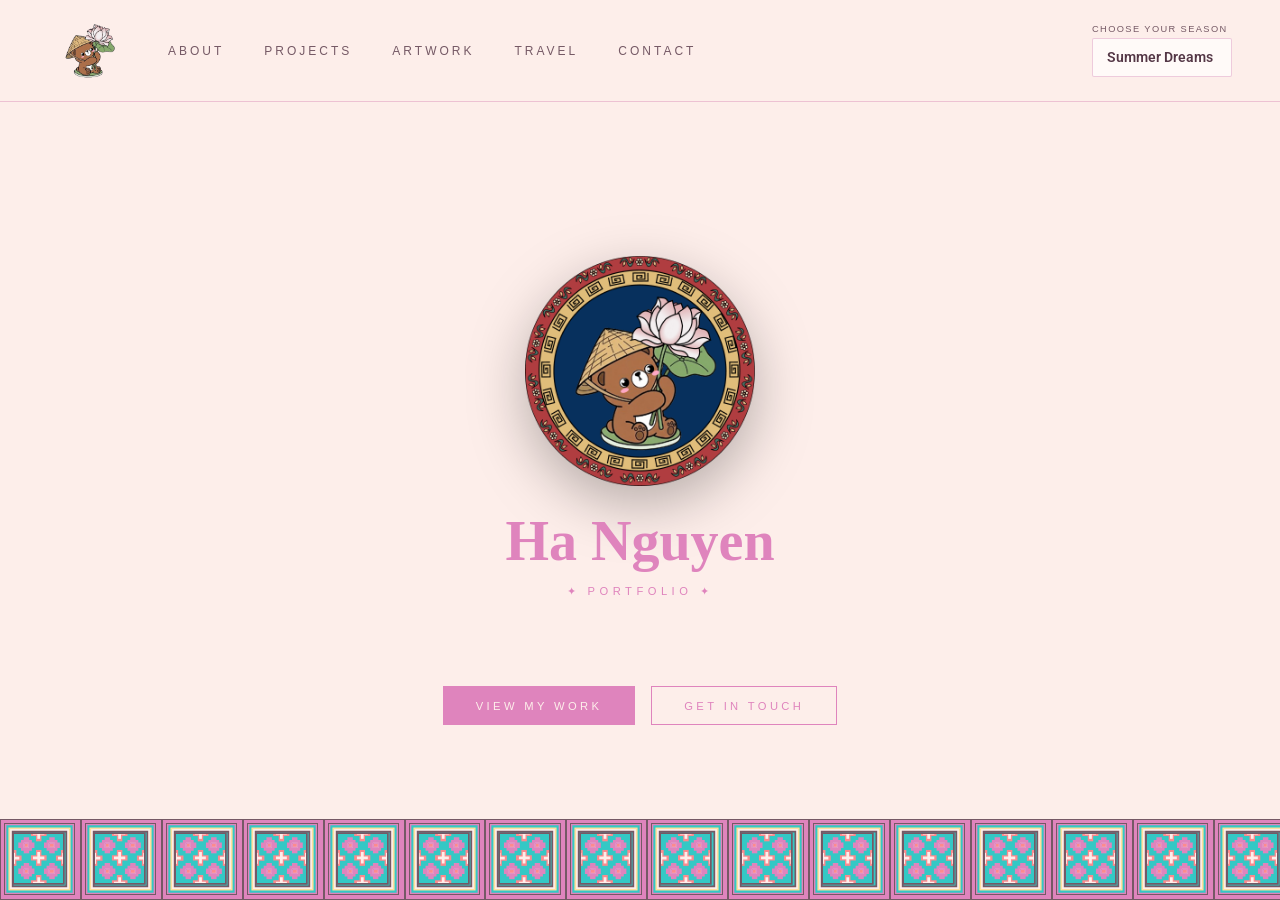
==== index.html @ 34b194aa "move files" ====
<!DOCTYPE html>
<html lang="en" data-season="summer">
<head>
<meta charset="UTF-8">
<meta name="viewport" content="width=device-width, initial-scale=1.0">
<title>Home — Ha Nguyen Portfolio</title>
<link rel="icon" type="image/png" href="honeybear.png">
<link href="https://fonts.googleapis.com/css2?family=Roboto:wght@300;400;500;700&display=swap" rel="stylesheet">
<link rel="stylesheet" href="style.css">
</head>
<body data-page="home">
<nav>
  <div class="nav-left">
    <a class="nav-logo" href="index.html" aria-label="Go to home">
      <img src="honeybear-logo.png" alt="logo">
    </a>
    <ul class="nav-links">
      <li><a href="about.html" id="nav-about">About</a></li>
      <li><a href="projects.html" id="nav-projects">Projects</a></li>
      <li><a href="artwork.html" id="nav-artwork">Artwork</a></li>
      <li><a href="travel.html" id="nav-travel">Travel</a></li>
      <li><a href="contact.html" id="nav-contact">Contact</a></li>
    </ul>
  </div>
  <div class="season-picker">
    <span>choose your season</span>
    <button id="season-cycle" type="button" aria-label="Choose your season. Current season: Summer Dreams. Click to change season.">
      <span id="season-name">Summer Dreams</span>
    </button>
  </div>
</nav>
<section id="home" class="page active">
  <img class="home-logo fade-in" src="honeybear.png" alt="Honeybear logo">
  <h1 class="home-name fade-in fade-in-d2"> <span>Ha Nguyen</span></h1>
  <p class="home-eyebrow fade-in fade-in-d1">✦ Portfolio ✦</p>
  <div class="home-ornament fade-in fade-in-d3">
  </div>
  <div class="nav-btn-group fade-in fade-in-d4">
    <button class="nav-btn nav-btn-primary" onclick="showPage('projects')">View My Work</button>
    <button class="nav-btn nav-btn-secondary" onclick="showPage('contact')">Get in Touch</button>
  </div>
  <div class="viet-strip home-viet-strip"aria-hidden="false"></div>
</section>
<script src="site.js" defer></script>
</body>
</html>
---- style.css ----
[data-season="summer"] {
    --bg: #FDEEEA; --bg-mid: #fff8f4; --bg-card: #fffaf8;
    --text: #543746; --text-muted: #755965; --accent: #DF84BD;
    --accent-lt: #FC8A8E; --accent-dim: #C75E9C;
    --teal: #34C8C5; --teal-light: #198C8C; --teal2: #FC8A8E; --teal2-lt: #C64E5D;
    --terracotta: #FC8A8E; --terra-lt: #C64E5D; --red-acc: #FC8A8E;
    --lapis: #34C8C5; --lapis-lt: #198C8C; --pink: #DF84BD; --pink-light: #C75E9C;
    --nav-bg: rgba(253,238,234,.96); --border-a: rgba(199,94,156,.3); --border-a-s: #DF84BD;
    --strip-bg: rgba(52,200,197,.12); --portrait-overlay: rgba(253,238,234,.94); --shadow: rgba(110,60,85,.14);
    --pattern-red: #DF84BD; --pattern-deep-red: #C75E9C; --pattern-dark: #34C8C5;
    --pattern-pink: #FC8A8E; --pattern-gold: #FEE09D; --pattern-beige: #FDEEEA; --pattern-ink: #755965;
  }
  [data-season="fall"] {
    --bg: #F6EBD2; --bg-mid: #F1DFC0; --bg-card: #FAF2E4;
    --text: #392E19; --text-muted: #55452B; --accent: #A43108;
    --accent-lt: #CF6811; --accent-dim: #8A7424; --teal: #8A7424; --teal-light: #5C5011;
    --teal2: #CF6811; --teal2-lt: #8A3D12; --terracotta: #A43108; --terra-lt: #8A3D12;
    --red-acc: #A43108; --lapis: #5C5011; --lapis-lt: #5C5011; --pink: #CF6811; --pink-light: #8A3D12;
    --nav-bg: rgba(246,235,210,.97); --border-a: rgba(92,80,17,.28); --border-a-s: #8A7424;
    --strip-bg: rgba(138,116,36,.12); --portrait-overlay: rgba(246,235,210,.94); --shadow: rgba(70,45,12,.16);
    --pattern-red: #A43108; --pattern-deep-red: #5C5011; --pattern-dark: #8A7424;
    --pattern-pink: #CF6811; --pattern-gold: #EBD48F; --pattern-beige: #F6EBD2; --pattern-ink: #392E19;
  }
  [data-season="winter"] {
    --bg: #202B32; --bg-mid: #27363F; --bg-card: #2D3D46;
    --text: #F2EEF0; --text-muted: #DCE0E8; --accent: #DCE0E8;
    --accent-lt: #BEB3AC; --accent-dim: #8EA1AE; --teal: #8EA1AE; --teal-light: #DCE0E8;
    --teal2: #6B212C; --teal2-lt: #E6AAB0; --terracotta: #6B212C; --terra-lt: #E6AAB0;
    --red-acc: #6B212C; --lapis: #27363F; --lapis-lt: #8EA1AE; --pink: #6B212C; --pink-light: #E6AAB0;
    --nav-bg: rgba(32,43,50,.97); --border-a: rgba(190,179,172,.3); --border-a-s: #BEB3AC;
    --strip-bg: rgba(142,161,174,.15); --portrait-overlay: rgba(39,54,63,.94); --shadow: rgba(0,0,0,.35);
    --pattern-red: #6B212C; --pattern-deep-red: #27363F; --pattern-dark: #27363F;
    --pattern-pink: #8EA1AE; --pattern-gold: #DCE0E8; --pattern-beige: #BEB3AC; --pattern-ink: #202B32;
  }
  [data-season="spring"] {
    --bg: #252A1B; --bg-mid: #343B25; --bg-card: #3E472B;
    --text: #FFF9E8; --text-muted: #F0E8CF; --accent: #F6B7A9;
    --accent-lt: #FEEC8E; --accent-dim: #C6C954; --teal: #C6C954; --teal-light: #FEEC8E;
    --teal2: #D9828D; --teal2-lt: #F6B7A9; --terracotta: #D9828D; --terra-lt: #F6B7A9;
    --red-acc: #D9828D; --lapis: #667436; --lapis-lt: #C6C954; --pink: #D9828D; --pink-light: #F6B7A9;
    --nav-bg: rgba(37,42,27,.97); --border-a: rgba(198,201,84,.32); --border-a-s: #C6C954;
    --strip-bg: rgba(198,201,84,.14); --portrait-overlay: rgba(37,42,27,.94); --shadow: rgba(0,0,0,.35);
    --pattern-red: #D9828D; --pattern-deep-red: #621E3E; --pattern-dark: #667436;
    --pattern-pink: #C6C954; --pattern-gold: #FEEC8E; --pattern-beige: #F6B7A9; --pattern-ink: #252A1B;
  }

  :root {
    --font-name: "Magic Story", "Magic Story";
    --font-display: "Espiritu", "Espiritu Regular", "Trebuchet MS", sans-serif;
    --font-body: "Roboto", Arial, sans-serif;
  }

  @font-face {
    font-family: "Magic Story";
    src: local("Magic Story"), local("Magic Story");
  }

  @font-face {
    font-family: "Espiritu";
    src: local("Espiritu"), local("Espiritu Regular");
  }

  * { margin: 0; padding: 0; box-sizing: border-box; }

  body {
    background-color: var(--bg);
    color: var(--text);
    font-family: var(--font-display);
    min-height: 100vh;
    overflow-x: hidden;
    transition: background-color 0.4s, color 0.4s;
  }

  h1, h2, h3, h4, h5, h6 {
    font-family: var(--font-display);
  }

  p {
    font-family: var(--font-body);
  }

  /* NAV */
  nav {
    position: fixed; top: 0; left: 0; right: 0; z-index: 100;
    display: flex; justify-content: space-between; align-items: center;
    padding: 0.65rem 3rem;
    background: var(--nav-bg);
    border-bottom: 1px solid var(--border-a);
    backdrop-filter: blur(8px);
    transition: background 0.4s, border-color 0.4s;
  }

  .nav-left { display: flex; align-items: center; gap: 2.5rem; }

  .nav-logo {
    display: inline-flex;
    align-items: center;
    justify-content: center;
    width: 80px;
    height: 80px;
    text-decoration: none;
    cursor: pointer;
  }

  .nav-logo img {
    display: block;
    width: 100%;
    height: 100%;
    object-fit: contain;
  }

  .nav-links { display: flex; gap: 2.5rem; list-style: none; }

  .nav-links a {
    font-family: var(--font-display);
    font-size: 0.75rem; letter-spacing: 0.25em; text-transform: uppercase;
    color: var(--text-muted); text-decoration: none;
    transition: color 0.3s; cursor: pointer; border: none; background: none; padding: 0;
  }

  .nav-links a:hover, .nav-links a.active { color: var(--accent); }

  .season-picker {
    display: flex; flex-direction: column; gap: 0.3rem;
    color: var(--text-muted); font-family: var(--font-display);
    font-size: 0.58rem; letter-spacing: 0.15em; text-transform: uppercase;
    white-space: nowrap;
  }

  .season-picker button {
    display: flex; align-items: center; justify-content: space-between; gap: 1rem;
    width: 140px; max-width: 100%; padding: 0.62rem 0.85rem;
    border: 1px solid var(--border-a); border-radius: 2px;
    background: var(--bg-card); color: var(--text);
    font: 600 0.9rem var(--font-body); text-align: center; cursor: pointer;
    transition: background 0.3s, color 0.3s, border-color 0.3s;
  }

  .season-picker button:hover { border-color: var(--accent); }
  .season-picker button:focus-visible { outline: 2px solid var(--accent); outline-offset: 2px; }
  .season-picker button:hover .season-cycle-arrow { transform: translateX(3px); }

  /* PAGE SYSTEM */
  .page { display: none; min-height: 100vh; }
  .page.active { display: block; }

  /* SHARED */
  .section-divider {
    width: 100%; height: 3px;
    background: var(--accent);
    margin: 3rem 0; transition: background 0.4s;
  }

  .section-divider-spaced { margin-top: 4rem; }

  /* Vietnamese border strip, adapted from index.html pixel tile */
  .viet-strip {
    --pattern-scale: 0.34;
    --pattern-cell: calc(16px * var(--pattern-scale));
    width: 100%;
    min-height: 10px;
    overflow: hidden;
    transition: background 0.4s, border-color 0.4s;
    line-height: 0;
  }

  .page-wrapper > .viet-strip {
    width: 100vw;
    margin-left: calc(50% - 50vw);
    margin-bottom: -5rem;
  }

  .home-viet-strip {
    position: absolute;
    right: 0;
    bottom: 0px;
    left: 0;
  }

  .viet-strip-track {
    display: flex;
    min-width: 100%;
    width: max-content;
    justify-content: center;
    padding: 0px 0 0;
  }

  .viet-tile {
    flex: 0 0 auto;
    width: calc(238px * var(--pattern-scale));
    height: calc(238px * var(--pattern-scale));
    padding: calc(9px * var(--pattern-scale));
    background: var(--pattern-red);
    border: calc(5px * var(--pattern-scale)) solid var(--pattern-ink);
  }

  .viet-panel {
    position: relative;
    width: calc(210px * var(--pattern-scale));
    height: calc(210px * var(--pattern-scale));
    padding: calc(28px * var(--pattern-scale)) calc(27px * var(--pattern-scale));
    background: var(--pattern-dark);
    border: calc(5px * var(--pattern-scale)) solid var(--pattern-ink);
    box-shadow:
      inset 0 0 0 calc(4px * var(--pattern-scale)) var(--pattern-red),
      inset 0 0 0 calc(10px * var(--pattern-scale)) var(--pattern-dark),
      inset 0 0 0 calc(15px * var(--pattern-scale)) var(--pattern-gold),
      inset 0 0 0 calc(20px * var(--pattern-scale)) var(--pattern-beige),
      inset 0 0 0 calc(25px * var(--pattern-scale)) var(--pattern-ink);
  }

  .viet-field {
    position: relative;
    width: calc(var(--pattern-cell) * 9);
    height: calc(var(--pattern-cell) * 9);
    overflow: hidden;
    background: var(--pattern-dark);
    box-shadow: 0 0 0 calc(5px * var(--pattern-scale)) var(--pattern-ink);
  }

  .viet-star,
  .viet-flower,
  .viet-half-flower {
    position: absolute;
    width: calc(var(--pattern-cell) * 3);
    height: calc(var(--pattern-cell) * 3);
    transform: translate(-50%, -50%);
  }

  .viet-star::before,
  .viet-star::after,
  .viet-flower::before,
  .viet-flower::after,
  .viet-half-flower::before,
  .viet-half-flower::after {
    content: "";
    position: absolute;
    inset: 0;
  }

  .viet-star::before {
    background: var(--pattern-red);
    clip-path: polygon(
      33.333% 0, 66.667% 0,
      66.667% 16.667%, 83.333% 16.667%,
      83.333% 33.333%, 100% 33.333%,
      100% 66.667%, 83.333% 66.667%,
      83.333% 83.333%, 66.667% 83.333%,
      66.667% 100%, 33.333% 100%,
      33.333% 83.333%, 16.667% 83.333%,
      16.667% 66.667%, 0 66.667%,
      0 33.333%, 16.667% 33.333%,
      16.667% 16.667%, 33.333% 16.667%
    );
  }

  .viet-star::after {
    inset: var(--pattern-cell);
    background: var(--pattern-beige);
    border: calc(5px * var(--pattern-scale)) solid var(--pattern-red);
    box-shadow: inset 0 0 0 calc(5px * var(--pattern-scale)) var(--pattern-pink);
  }

  .viet-flower::before,
  .viet-half-flower::before {
    background: var(--pattern-pink);
    clip-path: polygon(
      33.333% 0, 66.667% 0,
      66.667% 33.333%, 100% 33.333%,
      100% 66.667%, 66.667% 66.667%,
      66.667% 100%, 33.333% 100%,
      33.333% 66.667%, 0 66.667%,
      0 33.333%, 33.333% 33.333%
    );
  }

  .viet-flower::after,
  .viet-half-flower::after {
    inset: calc(7px * var(--pattern-scale));
    background: var(--pattern-beige);
    clip-path: polygon(
      38% 0, 62% 0,
      62% 38%, 100% 38%,
      100% 62%, 62% 62%,
      62% 100%, 38% 100%,
      38% 62%, 0 62%,
      0 38%, 38% 38%
    );
  }

  .viet-s1 { left: calc(var(--pattern-cell) * 2.25); top: calc(var(--pattern-cell) * 2.15); }
  .viet-s2 { left: calc(var(--pattern-cell) * 6.95); top: calc(var(--pattern-cell) * 2.15); }
  .viet-s3 { left: calc(var(--pattern-cell) * 2.25); top: calc(var(--pattern-cell) * 6.9); }
  .viet-s4 { left: calc(var(--pattern-cell) * 6.95); top: calc(var(--pattern-cell) * 6.9); }

  .viet-c1 { left: 50%; top: calc(var(--pattern-cell) * 4.45); }
  .viet-c2 { left: 50%; top: calc(var(--pattern-cell) * -0.08); }
  .viet-c3 { left: 50%; top: calc(100% + var(--pattern-cell) * 0.08); }
  .viet-c4 { left: calc(var(--pattern-cell) * -0.1); top: 50%; }
  .viet-c5 { left: calc(100% + var(--pattern-cell) * 0.1); top: 50%; }

  /* HOME */
  #home {
    flex-direction: column; align-items: center;
    justify-content: center; min-height: 100vh;
    position: relative; overflow: hidden; padding-top: 80px;
  }

  #home.active { display: flex; }

  #home::before {
    content: '';
    position: absolute; inset: 0;
    background: transparent;
    pointer-events: none;
  }

  .egy-frame {
    position: absolute; inset: 80px 40px 20px; pointer-events: none;
    border: 1px solid var(--border-a); opacity: 0.25;
    transition: border-color 0.4s;
  }

  .home-logo {
    width: clamp(140px, 20vw, 230px);
    height: auto;
    display: block;
    margin: 0 auto 1.4rem;
    filter: drop-shadow(0 18px 28px rgba(0,0,0,0.28));
  }

  .home-eyebrow {
    font-family: var(--font-display); font-size: 0.7rem;
    letter-spacing: 0.4em; text-transform: uppercase;
    color: var(--accent); margin-bottom: 2.5rem;
  }

  .home-name {
    font-family: var(--font-name);
    font-size: clamp(2rem, 5vw, 3.5rem); color: var(--text);
    text-align: center; line-height: 1.2; margin-bottom: 0.6rem;
    transition: color 0.4s;
  }

  .home-name span { color: var(--accent); }

  .home-tagline {
    font-family: var(--font-body); font-style: italic;
    font-size: 1.2rem; color: var(--text-muted);
    text-align: center; margin-bottom: 2.5rem; letter-spacing: 0.05em;
    transition: color 0.4s;
  }

  .home-ornament { display: flex; align-items: center; gap: 1rem; margin-bottom: 3rem; }

  .home-ornament .line {
    width: 80px; height: 1px;
    background: var(--accent);
  }

  .home-ornament .line.rev { background: var(--accent); }
  .home-ornament .orn-mark { font-family: var(--font-display); color: var(--accent); font-size: 0.9rem; }

  .nav-btn-group { display: flex; gap: 1rem; flex-wrap: wrap; justify-content: center; }

  .nav-btn {
    font-family: var(--font-display); font-size: 0.7rem;
    letter-spacing: 0.3em; text-transform: uppercase;
    padding: 0.8rem 2rem; border: 1px solid; cursor: pointer;
    transition: all 0.3s; display: inline-block;
  }

  .nav-btn-primary {
    border-color: var(--accent); color: var(--bg); background: var(--accent);
  }

  .nav-btn-primary:hover {
    background: var(--accent-lt); border-color: var(--accent-lt);
    transform: translateY(-2px); box-shadow: 0 8px 20px var(--shadow);
  }

  .nav-btn-secondary {
    border-color: var(--border-a-s); color: var(--accent); background: transparent;
  }

  .nav-btn-secondary:hover {
    background: var(--strip-bg); border-color: var(--accent); transform: translateY(-2px);
  }

  /* INNER PAGES */
  .page-wrapper { max-width: 1100px; margin: 0 auto; padding: 150px 3rem 5rem; }

  .page-header { text-align: center; margin-bottom: 4rem; }

  .page-header-label {
    font-family: var(--font-display); font-size: 0.65rem;
    letter-spacing: 0.5em; text-transform: uppercase;
    color: var(--accent); display: block; margin-bottom: 0.8rem;
  }

  .page-title {
    font-family: var(--font-display);
    font-size: clamp(1.8rem, 4vw, 3rem); color: var(--text);
    line-height: 1.2; margin-bottom: 1rem; transition: color 0.4s;
  }

  .page-title span { color: var(--accent); }

  .title-underline { display: flex; align-items: center; justify-content: center; gap: 0.8rem; margin-top: 1rem; }
  .title-underline .bar { height: 1px; width: 60px; background: var(--accent-dim); }
  .title-underline .diamond { width: 8px; height: 8px; background: var(--accent); transform: rotate(45deg); }

  /* ABOUT */
  .about-grid { display: grid; grid-template-columns: 1fr 1.6fr; gap: 4rem; align-items: start; margin-bottom: 4rem; }

  .about-portrait-wrap { position: relative; }

  .about-portrait-inner {
    background: var(--bg-mid);
    border: 2px solid var(--accent-dim);
    aspect-ratio: 3/4;
    display: flex; align-items: center; justify-content: center;
    position: relative; overflow: hidden;
    transition: background 0.4s, border-color 0.4s;
  }

  [data-season="winter"] .about-portrait-inner {
    border-color: white;
  }

  .profile-photo {
    width: 100%;
    height: 100%;
    display: block;
    object-fit: cover;
    position: relative;
    z-index: 1;
  }

  .about-portrait-inner::before {
    content: ''; position: absolute; inset: 8px;
    border: 1px solid var(--border-a); pointer-events: none;
  }

  [data-season="winter"] .about-portrait-inner::before {
    border-color: white;
  }

  .portrait-geo {
    position: absolute; inset: 0; opacity: 0.06;
    background: var(--accent);
  }

  .portrait-initials {
    font-family: var(--font-name); font-size: 3.5rem;
    color: var(--accent); opacity: 0.4; letter-spacing: 0.1em; z-index: 1;
  }

  .portrait-label {
    position: absolute; bottom: 0; left: 0; right: 0; padding: 1rem;
    background: var(--portrait-overlay);
    font-family: var(--font-display); font-size: 0.8rem;
    color: white; text-align: center; letter-spacing: 0.1em;
    transition: background 0.4s;
  }

  .portrait-side-deco {
    position: absolute; right: -20px; top: 0; bottom: 0; width: 18px;
    display: flex; flex-direction: column; align-items: center; justify-content: space-around;
    color: var(--accent-dim); font-size: 0.9rem; opacity: 0.6;
  }

  .about-text h3 {
    font-family: var(--font-display); font-size: 1rem;
    color: var(--accent); margin-bottom: 1rem; letter-spacing: 0.08em;
  }

  .section-subheading { margin-top: 1.5rem; }

  .about-text p {
    font-family: var(--font-body);
    font-size: 1.05rem; line-height: 1.9; color: var(--text-muted);
    margin-bottom: 1.5rem; transition: color 0.4s;
  }

  .about-text p em { color: var(--teal2-lt); font-style: italic; }

  .about-text .project-link { margin: 1rem 0 0; font-style: normal; }
  .about-text .project-link a {
    display: inline-flex; align-items: center; gap: 0.5rem;
    color: var(--accent); font: 600 0.72rem var(--font-display);
    letter-spacing: 0.14em; text-transform: uppercase; text-decoration: none;
    border-bottom: 1px solid color-mix(in srgb, var(--accent) 55%, transparent);
    padding: 0 0 0.4rem; transition: color 0.25s, border-color 0.25s, gap 0.25s;
  }
  .about-text .project-link a:hover { color: var(--accent-lt); border-color: var(--accent-lt); gap: 0.8rem; }
  .about-text .project-link a:focus-visible { outline: 2px solid var(--accent); outline-offset: 4px; }

  .about-skills-section { margin: 0 auto 3.5rem; }
  .skills-section-heading { text-align: center; margin: 0 auto 1.8rem; }
  .skills-section-heading .page-header-label { margin-bottom: 0.5rem; }
  .skills-section-heading .page-title { margin-bottom: 0.55rem; }
  .skills-section-heading > p {
    max-width: 620px; margin: 0.6rem auto 0; color: var(--text-muted);
    font: 0.9rem/1.7 var(--font-body);
  }
  .skills-card-grid { display: grid; grid-template-columns: repeat(5, minmax(0, 1fr)); gap: 0.85rem; }
  .skill-flip-card {
    --skill-pop: var(--accent);
    width: 100%; min-width: 0; min-height: 350px; padding: 0; border: 0;
    background: transparent; color: var(--text); text-align: left; cursor: pointer;
    perspective: 1100px; container-type: inline-size; -webkit-tap-highlight-color: transparent;
    transition: transform 0.25s ease, filter 0.25s ease;
  }
  .skill-card-programming { --skill-pop: var(--teal); }
  .skill-card-analytics { --skill-pop: var(--accent-lt); }
  .skill-card-enterprise { --skill-pop: var(--teal2); }
  .skill-card-microsoft { --skill-pop: var(--accent-dim); }
  .skill-flip-card:hover { transform: translateY(-5px) rotate(-0.5deg); filter: drop-shadow(0 12px 18px var(--shadow)); }
  .skill-flip-card:focus-visible { outline: 3px solid var(--skill-pop); outline-offset: 5px; border-radius: 20px; }
  .skill-flip-inner {
    position: relative; display: block; width: 100%; min-height: 350px;
    transform-style: preserve-3d; transition: transform 0.7s cubic-bezier(.2,.75,.2,1);
  }
  .skill-flip-card.is-flipped .skill-flip-inner { transform: rotateY(180deg); }
  .skill-card-face {
    position: absolute; inset: 0; display: flex; flex-direction: column;
    align-items: flex-start; overflow: hidden; padding: 1.15rem 1rem;
    border: 1px solid var(--border-a); border-radius: 20px;
    background: var(--bg-card); box-shadow: inset 0 0 0 5px var(--strip-bg);
    backface-visibility: hidden; -webkit-backface-visibility: hidden;
  }
  .skill-card-face::before, .skill-card-face::after {
    content: ""; position: absolute; z-index: 0; pointer-events: none;
    border-radius: 50%; background: var(--strip-bg);
  }
  .skill-card-face::before { width: 92px; height: 92px; right: -34px; top: 24px; }
  .skill-card-face::after { width: 54px; height: 54px; right: 16px; top: 88px; opacity: 0.7; }
  .skill-card-front { justify-content: flex-end; }
  .skill-card-number, .skill-card-doodle, .skill-card-front strong,
  .skill-card-subtitle, .skill-card-back strong, .skill-card-items, .skill-flip-hint { position: relative; z-index: 1; }
  .skill-card-number {
    position: absolute; top: 1rem; left: 1rem; color: var(--skill-pop);
    font: 600 0.62rem var(--font-display); letter-spacing: 0.18em;
  }
  .skill-card-doodle {
    position: absolute; top: 2.8rem; right: 1.05rem; width: 58px; height: 58px;
    display: grid; place-items: center; border: 1px solid var(--border-a); border-radius: 50%;
    color: var(--skill-pop); background: var(--bg); font-size: 1.65rem;
  }
  .skill-card-front strong, .skill-card-back strong {
    color: var(--text); font: 600 1rem/1.35 var(--font-display);
  }
  .skill-card-front strong { max-width: 11rem; margin: 0.5rem 0; }
  .skill-card-subtitle { color: var(--text-muted); font: 0.75rem/1.5 var(--font-body); }
  .skill-flip-hint {
    display: flex; align-items: center; justify-content: space-between; gap: 0.4rem;
    width: 100%; margin-top: auto; padding-top: 1.15rem; color: var(--skill-pop);
    font: 600 0.61rem var(--font-display); letter-spacing: 0.08em; text-transform: uppercase;
    transition: letter-spacing 0.25s ease;
  }
  .skill-flip-hint > span { font-size: 1rem; }
  .skill-flip-card:hover .skill-flip-hint { letter-spacing: 0.12em; }
  .skill-card-back { transform: rotateY(180deg); padding-top: 1.25rem; }
  .skill-card-back strong { padding-right: 0.3rem; color: var(--skill-pop); }
  .skill-card-items {
    display: flex; flex-direction: column; gap: 0.45rem; width: 100%;
    margin-top: 0.8rem; overflow-y: auto; scrollbar-width: thin;
  }
  .skill-card-items > span {
    padding: 0.42rem 0.52rem; border: 1px solid var(--border-a); border-radius: 10px;
    background: var(--strip-bg); color: var(--text-muted); font: 0.69rem/1.35 var(--font-body);
    overflow-wrap: anywhere;
  }
  .skill-card-back .skill-flip-hint { padding-top: 0.7rem; }
  .skill-card-front {
    justify-content: space-between; gap: 0.5rem; padding: 28px;
    border: 1px solid color-mix(in srgb, var(--skill-pop) 48%, transparent);
    background: color-mix(in srgb, var(--skill-pop) 13%, #fffaf8);
    box-shadow: 0 10px 24px color-mix(in srgb, var(--skill-pop) 14%, transparent);
  }
  .skill-card-front::before { content: none; }
  .skill-card-front::after {
    content: ""; position: absolute; z-index: 1; top: 57%; left: 28px; right: 28px;
    height: 1px; border-radius: 0; background: var(--skill-pop);
  }
  .skill-card-front .skill-card-number {
    position: relative; top: auto; left: auto; display: block;
    color: color-mix(in srgb, var(--skill-pop) 30%, white);
    -webkit-text-fill-color: color-mix(in srgb, var(--skill-pop) 30%, white);
    -webkit-text-stroke: 2px color-mix(in srgb, var(--skill-pop) 70%, #352333);
    paint-order: stroke fill; stroke-linejoin: round;
    font: 500 30cqw/.9 var(--font-display);
    letter-spacing: -0.08em;
  }
  .skill-card-front > strong {
    width: 100%; max-width: none; margin: auto 0 0;
    color: #543746; -webkit-text-fill-color: #543746;
    -webkit-text-stroke: 1px #352333; paint-order: stroke fill; stroke-linejoin: round;
    font: 700 clamp(1rem, 13cqw, 2.2rem)/1.1 var(--font-display);
    letter-spacing: -0.045em;
    overflow-wrap: normal; word-break: normal; hyphens: none;
  }
  .soul-tune-section { margin: 3.5rem auto; }
  .soul-tune-section .skills-section-heading { margin-bottom: 1.5rem; }
  .soul-tune-grid { display: grid; grid-template-columns: repeat(2, minmax(0, 1fr)); gap: 1.15rem; }
  .soul-tune-card {
    min-width: 0; padding: 1.1rem; border: 1px solid var(--border-a); border-radius: 20px;
    background: var(--bg-card); box-shadow: 0 12px 28px var(--shadow);
  }
  .soul-video-card { padding: 0; border: 0; border-radius: 0; background: transparent; box-shadow: none; }
  .soul-tune-card-heading {
    display: flex; justify-content: space-between; align-items: center; gap: 1rem;
    margin-bottom: 0.8rem; color: var(--accent-dim);
    font: 600 0.66rem var(--font-display); letter-spacing: 0.18em;
  }
  .soul-tune-card-heading span:last-child { color: var(--accent); font-size: 1.1rem; }
  .soul-video-card video {
    display: block; width: 100%; height: auto; object-fit: contain;
    background: transparent; border: 0; border-radius: 0;
  }
  .soul-playlist-embed {
    display: block; width: 100%; height: 352px; border: 0; border-radius: 13px;
    background: var(--bg-mid);
  }
  @supports not (-webkit-text-stroke: 1px #352333) {
    .skill-card-front .skill-card-number { text-shadow: 1px 0 color-mix(in srgb, var(--skill-pop) 70%, #352333), -1px 0 color-mix(in srgb, var(--skill-pop) 70%, #352333), 0 1px color-mix(in srgb, var(--skill-pop) 70%, #352333), 0 -1px color-mix(in srgb, var(--skill-pop) 70%, #352333); }
    .skill-card-front > strong { text-shadow: 1px 0 #352333, -1px 0 #352333, 0 1px #352333, 0 -1px #352333; }
  }
  @media (prefers-reduced-motion: reduce) {
    .skill-flip-card, .skill-flip-inner, .skill-flip-hint { transition-duration: 0.01ms; }
  }

  .stats-row { display: grid; grid-template-columns: repeat(3, 1fr); gap: 1rem; margin: 3rem 0; }

  .stat-box {
    text-align: center; padding: 1.5rem 1rem;
    border: 1px solid var(--border-a); background: var(--strip-bg);
    position: relative; transition: background 0.4s, border-color 0.4s;
  }

  .stat-box::before, .stat-box::after {
    content: ''; position: absolute; width: 12px; height: 12px;
    border-color: var(--accent-dim); border-style: solid; opacity: 0.5;
  }

  .stat-box::before { top: -1px; left: -1px; border-width: 2px 0 0 2px; }
  .stat-box::after  { bottom: -1px; right: -1px; border-width: 0 2px 2px 0; }

  .stat-num { font-family: var(--font-display); font-size: 2rem; color: var(--accent); display: block; }

  .stat-label {
    font-family: var(--font-display); font-size: 0.6rem;
    letter-spacing: 0.3em; text-transform: uppercase;
    color: var(--text-muted); margin-top: 0.3rem; display: block; transition: color 0.4s;
  }

  /* PROJECTS */
  .projects-grid { display: grid; grid-template-columns: repeat(auto-fit, minmax(320px, 1fr)); gap: 2rem; margin-top: 1rem; }

  .project-card {
    position: relative; border: 1px solid var(--border-a); background: var(--bg-card);
    overflow: hidden; transition: transform 0.3s, box-shadow 0.3s, background 0.4s, border-color 0.4s; cursor: default;
  }

  .project-card:hover {
    transform: translateY(-6px);
    box-shadow: 0 20px 50px var(--shadow), 0 0 20px rgba(221,185,126,0.12);
    border-color: var(--border-a-s);
  }

  .project-card-top { height: 8px; }
  .project-card-top.c1 { background: var(--accent-dim); }
  .project-card-top.c2 { background: var(--teal2); }
  .project-card-top.c3 { background: var(--lapis); }

  .project-card-body { padding: 1.8rem; }

  .project-tag {
    font-family: var(--font-display); font-size: 0.6rem;
    letter-spacing: 0.3em; text-transform: uppercase;
    color: var(--teal2-lt); display: block; margin-bottom: 0.8rem;
  }

  .project-title {
    font-family: var(--font-display); font-size: 1rem;
    color: var(--text); margin-bottom: 0.55rem; line-height: 1.4; transition: color 0.4s;
  }

  .project-date {
    display: block;
    margin-bottom: 1rem;
    color: var(--text-muted);
    font-family: var(--font-display);
    font-size: 0.62rem;
    letter-spacing: 0.22em;
    text-transform: uppercase;
  }

  .project-desc {
    font-family: var(--font-body);
    font-size: 0.95rem; line-height: 1.7; color: var(--text-muted);
    margin-bottom: 1.5rem; transition: color 0.4s;
  }

  .project-tech { display: flex; flex-wrap: wrap; gap: 0.4rem; margin-bottom: 1.2rem; }

  .tech-pill {
    font-family: var(--font-display); font-size: 0.58rem;
    letter-spacing: 0.15em; text-transform: uppercase;
    padding: 0.3rem 0.6rem;
    background: rgba(135,170,109,0.14); border: 1px solid rgba(135,170,109,0.38);
    color: var(--teal-light); transition: all 0.4s;
  }

  .project-links {
    display: flex;
    flex-wrap: wrap;
    gap: 0.65rem 1rem;
  }

  .project-link {
    font-family: var(--font-display); font-size: 0.65rem;
    letter-spacing: 0.2em; text-transform: uppercase;
    color: var(--accent); text-decoration: none;
    display: inline-flex; align-items: center; gap: 0.4rem; transition: gap 0.3s;
  }

  .project-link:hover { gap: 0.8rem; }

  .project-card-deco {
    position: absolute; bottom: 10px; right: 14px;
    font-size: 2.5rem; opacity: 0.05; user-select: none; pointer-events: none;
  }

  /* ARTWORK */
  .artwork-intro {
    font-family: var(--font-body);
    text-align: center; max-width: 600px; margin: 0 auto 3rem;
    font-style: italic; font-size: 1.1rem; color: var(--text-muted);
    line-height: 1.8; transition: color 0.4s;
  }

  .artwork-gallery { display: grid; grid-template-columns: repeat(3, 1fr); gap: 1.2rem; }

  .artwork-item {
    position: relative; overflow: hidden; border: 1px solid var(--border-a);
    cursor: pointer; transition: border-color 0.4s, transform 0.3s, box-shadow 0.3s;
    background: var(--bg-mid);
  }

  .artwork-item:hover {
    border-color: var(--border-a-s); transform: scale(1.01); z-index: 2;
    box-shadow: 0 10px 40px var(--shadow);
  }

  .artwork-item.tall { grid-row: span 2; }
  .artwork-item.wide { grid-column: span 2; }

  .artwork-placeholder {
    width: 100%; height: 100%; min-height: 200px;
    display: flex; align-items: center; justify-content: center;
    position: relative; overflow: hidden;
  }

  .artwork-placeholder-tall { min-height: 420px; }

  .artwork-photo {
    width: 100%;
    height: 100%;
    display: block;
    object-fit: cover;
  }

  .artwork-placeholder.p1,
  .artwork-placeholder.p2,
  .artwork-placeholder.p3,
  .artwork-placeholder.p4,
  .artwork-placeholder.p5,
  .artwork-placeholder.p6 {
    background: var(--bg-mid);
  }

  .artwork-label {
    position: absolute; bottom: 0; left: 0; right: 0;
    padding: 1.5rem 1rem 0.8rem;
    background: var(--portrait-overlay);
    transform: translateY(100%); transition: transform 0.3s;
  }

  .artwork-item:hover .artwork-label { transform: translateY(0); }

  .artwork-label h4 { font-family: var(--font-display); font-size: 0.8rem; color: var(--accent); margin-bottom: 0.2rem; }
  .artwork-label p { font-family: var(--font-display); font-size: 0.6rem; letter-spacing: 0.2em; text-transform: uppercase; color: var(--text-muted); }

  .artwork-corner {
    position: absolute; top: 8px; right: 8px; width: 20px; height: 20px;
    border-top: 1px solid var(--border-a-s); border-right: 1px solid var(--border-a-s);
    pointer-events: none; transition: border-color 0.4s;
  }

  /* Seasonal 3D artwork coverflow */
  .artwork-carousel-stage {
    position: relative; overflow: visible; padding: .25rem 0 1rem;
    background: radial-gradient(ellipse 78% 90% at 50% 46%, color-mix(in srgb, var(--accent) 8%, transparent), transparent 72%);
  }
  .artwork-carousel-perspective {
    position: relative; height: clamp(570px, 62vw, 690px);
    perspective: 1100px; perspective-origin: 50% 44%; overflow: visible;
    outline: none; touch-action: pan-y; overscroll-behavior: contain;
  }
  .artwork-carousel-perspective:focus-visible { outline: 2px solid color-mix(in srgb, var(--accent) 55%, transparent); outline-offset: -5px; }
  .artwork-gallery { position: absolute; inset: 0; transform-style: preserve-3d; }
  .artwork-gallery .artwork-item {
    position: absolute; top: 50%; left: 50%; display: block; overflow: hidden;
    width: var(--card-width, 410px); height: var(--card-height, 570px);
    margin: 0; padding: 0; border: 0; border-radius: 0; background: var(--bg);
    box-shadow: none;
    backface-visibility: hidden; transform-origin: center;
    transition: transform .5s ease-out;
    will-change: transform; cursor: pointer; opacity: 1;
  }
  .artwork-gallery .artwork-item:hover { box-shadow: none; }
  .artwork-gallery .artwork-placeholder,
  .artwork-gallery .artwork-placeholder-tall {
    position: relative; display: block; width: 100%; height: 100%; min-height: 0; overflow: hidden;
    background: transparent;
  }
  .artwork-gallery .artwork-photo {
    display: block; width: 100%; height: 100%; object-fit: cover; border: 0; border-radius: 0;
  }
  .artwork-carousel-arrows {
    position: absolute; z-index: 30; top: 50%; left: .25rem; right: .25rem;
    display: flex; justify-content: space-between; align-items: center;
    transform: translateY(-50%); pointer-events: none;
  }
  .artwork-carousel-arrows button {
    display: grid; place-items: center; width: 2.8rem; height: 2.8rem;
    border: 1px solid var(--border-a); border-radius: 50%;
    background: color-mix(in srgb, var(--bg-card) 92%, transparent); color: var(--accent);
    font: 1.2rem var(--font-body); cursor: pointer; pointer-events: auto;
    transition: transform .2s, background .2s, color .2s;
  }
  .artwork-carousel-arrows button:hover { transform: scale(1.08); background: var(--accent); color: var(--bg); }
  .artwork-carousel-dots {
    position: relative; z-index: 3; display: flex; justify-content: center; align-items: center;
    gap: .42rem; flex-wrap: wrap; max-width: min(520px,65vw); min-height: 2.8rem; margin: .35rem auto 0;
  }
  .artwork-carousel-dot {
    width: .48rem; height: .48rem; padding: 0; border: 0; border-radius: 999px;
    background: color-mix(in srgb, var(--text-muted) 38%, transparent); cursor: pointer;
    transition: width .3s, background .3s, transform .3s;
  }
  .artwork-carousel-dot:hover { transform: scale(1.2); background: var(--accent-lt); }
  .artwork-carousel-dot.is-active { width: 1.55rem; background: var(--accent); }
  .artwork-lightbox {
    position: fixed; z-index: 9999; inset: 0; display: none; place-items: center; padding: 5vh 5vw;
    background: rgba(20, 13, 19, .82); backdrop-filter: blur(12px); -webkit-backdrop-filter: blur(12px);
    opacity: 0; transition: opacity .22s ease;
  }
  .artwork-lightbox.is-open { display: grid; }
  .artwork-lightbox.is-visible { opacity: 1; }
  .artwork-lightbox-image {
    display: block; width: auto; height: auto; max-width: 75vw; max-height: 75vh;
    object-fit: contain; border: 0; border-radius: 0; box-shadow: 0 18px 70px rgba(0,0,0,.3);
    opacity: 0; transform: scale(.94);
  }
  .artwork-lightbox.is-visible .artwork-lightbox-image { animation: artwork-lightbox-enter .28s cubic-bezier(.2,.75,.25,1) forwards; }
  @keyframes artwork-lightbox-enter { to { opacity: 1; transform: scale(1); } }
  .artwork-lightbox-close {
    position: absolute; top: max(1rem, env(safe-area-inset-top)); right: max(1rem, env(safe-area-inset-right));
    z-index: 1; display: grid; place-items: center; width: 2.8rem; height: 2.8rem;
    border: 1px solid color-mix(in srgb, var(--accent) 58%, transparent); border-radius: 50%;
    background: color-mix(in srgb, var(--bg-card) 88%, transparent); color: var(--accent);
    font: 1.4rem var(--font-body); line-height: 1; cursor: pointer;
  }
  .artwork-lightbox-close:hover { background: var(--accent); color: var(--bg); }
  @media (max-width: 768px) {
    .artwork-carousel-perspective { height: 510px; }
    .artwork-gallery .artwork-item { --card-width: min(72vw, 350px); --card-height: 460px; }
    .artwork-carousel-arrows { left: .2rem; right: .2rem; }
    .artwork-carousel-arrows button { width: 2.45rem; height: 2.45rem; }
    .artwork-carousel-dots { max-width: 66vw; gap: .34rem; }
  }
  @media (max-width: 520px) {
    .artwork-intro { margin-bottom: 1rem; font-size: .96rem; }
    .artwork-carousel-perspective { height: 460px; }
    .artwork-gallery .artwork-item { --card-width: 74vw; --card-height: 420px; border-radius: 0; }
    .artwork-carousel-arrows { left: .1rem; right: .1rem; }
    .artwork-carousel-arrows button { width: 2.2rem; height: 2.2rem; }
    .artwork-carousel-dots { max-width: 76vw; gap: .25rem; }
    .artwork-carousel-dot { width: .38rem; height: .38rem; }
    .artwork-carousel-dot.is-active { width: 1.15rem; }
  }
  @media (prefers-reduced-motion: reduce) {
    .artwork-gallery .artwork-item, .artwork-carousel-arrows button, .artwork-carousel-dot,
    .artwork-lightbox, .artwork-lightbox-image { transition-duration: .01ms; animation-duration: .01ms; }
  }

  /* CONTACT */
  .contact-layout { display: grid; grid-template-columns: 1fr 1fr; gap: 5rem; align-items: start; }

  .contact-info h3 { font-family: var(--font-display); font-size: 1rem; color: var(--accent); margin-bottom: 1.5rem; }

  .contact-info > p { font-family: var(--font-body); font-size: 1rem; line-height: 1.8; color: var(--text-muted); margin-bottom: 2rem; font-style: italic; transition: color 0.4s; }


  .contact-visual img {
    display: block;
    width: 100%;
    height: auto;
  }

  .contact-socials {
    display: flex;
    gap: 0.8rem;
    margin-top: 1rem;
  }

  .contact-social {
    width: 70px;
    height: 44px;
    display: inline-flex;
    align-items: center;
    justify-content: center;
    border: 1px solid var(--accent-dim);
    color: var(--accent);
    text-decoration: none;
    font-family: var(--font-display);
    font-size: 0.76rem;
    letter-spacing: 0.08em;
    transition: border-color 0.3s, color 0.3s, transform 0.3s;
  }

  .contact-social:hover {
    border-color: var(--accent);
    color: var(--accent-lt);
    transform: translateY(-2px);
  }

  /* TRAVEL JOURNAL */
  .travel-wrapper { max-width: 1180px; }
  .travel-intro {
    max-width: 580px; margin: 1.5rem auto 0; color: var(--text-muted);
    font-size: 1rem; line-height: 1.8;
  }
  .travel-map-card, .travel-chart-card {
    border: 1px solid var(--border-a); border-radius: 24px;
    padding: clamp(1rem, 3vw, 2rem); background: var(--bg-card);
    box-shadow: 0 16px 44px var(--shadow); margin-bottom: 2.5rem;
  }
  .travel-card-heading {
    display: flex; justify-content: space-between; align-items: center;
    gap: 1rem; margin-bottom: 1.2rem;
  }
  .travel-kicker {
    color: var(--accent-dim); font: 600 0.62rem var(--font-display);
    letter-spacing: 0.24em; text-transform: uppercase;
  }
  .travel-card-heading h2, .travel-section-heading h2 {
    margin-top: 0.4rem; color: var(--text); font-size: clamp(1.25rem, 2.8vw, 1.8rem);
  }
  .travel-filter { display: flex; align-items: center; gap: 0.55rem; color: var(--text-muted); font: 0.8rem var(--font-body); }
  .travel-filter select {
    border: 1px solid var(--border-a); border-radius: 999px; padding: 0.55rem 0.9rem;
    color: var(--text); background: var(--bg); font: 500 0.8rem var(--font-body);
  }
  #travel-map {
    width: 100%; height: min(62vh, 520px); min-height: 340px; overflow: hidden;
    border: 1px solid var(--border-a); border-radius: 18px; background: #e8f0eb;
    z-index: 1;
  }
  #travel-map .js-plotly-plot, #travel-map .plot-container { width: 100%; height: 100%; }
  .travel-map-footer { display: flex; flex-wrap: wrap; justify-content: space-between; align-items: center; gap: 1rem; padding-top: 1rem; }
  .travel-memory-actions {
    display: none; width: 100%; flex-wrap: wrap; align-items: center; gap: 0.55rem 0.9rem;
    padding: 0.7rem 0.9rem; border: 1px solid var(--border-a); border-radius: 12px;
    background: var(--strip-bg); color: var(--text-muted); font: 0.78rem/1.5 var(--font-body);
  }
  .travel-memory-actions.is-visible { display: flex; }
  .travel-memory-actions a {
    color: var(--accent); font: 600 0.74rem var(--font-display); text-decoration: none;
    border-bottom: 1px solid var(--border-a); padding-bottom: 0.1rem;
  }
  .travel-memory-actions a:hover { border-color: var(--accent); }
  .travel-memory-actions a:focus-visible { outline: 2px solid var(--accent); outline-offset: 3px; }
  #travel-map-status { color: var(--text-muted); font-size: 0.82rem; line-height: 1.5; }
  .travel-legend { display: flex; flex-wrap: wrap; gap: 0.45rem 0.85rem; }
  .travel-legend span { display: inline-flex; align-items: center; gap: 0.38rem; color: var(--text-muted); font: 0.72rem var(--font-body); }
  .travel-legend i { display: inline-block; width: 9px; height: 9px; border-radius: 50%; }
  .travel-map-attribution { color: var(--text-muted); font: 0.68rem var(--font-body); }
  .travel-map-attribution a { color: var(--accent); }
  .travel-section-heading { margin-bottom: 1.3rem; }
  .travel-section-heading h2 { margin-bottom: 0.5rem; }
  .travel-section-heading p { max-width: 650px; color: var(--text-muted); font-size: 0.9rem; line-height: 1.7; }
  .travel-stat-grid { display: grid; grid-template-columns: repeat(3, minmax(0,1fr)); gap: 0.9rem; }
  .travel-stat {
    position: relative; min-height: 140px; padding: 1.15rem; border: 1px solid var(--border-a);
    border-radius: 18px; background: var(--strip-bg); display: flex; flex-direction: column; justify-content: flex-end;
  }
  .travel-stat-icon { position: absolute; top: 0.8rem; right: 0.95rem; color: var(--accent); font-size: 1.25rem; }
  .travel-stat strong { color: var(--text); font: 600 clamp(1.15rem, 2.7vw, 1.7rem) var(--font-display); overflow-wrap: anywhere; }
  .travel-stat > span:last-child { margin-top: 0.35rem; color: var(--text-muted); font: 0.75rem var(--font-body); }
  .travel-insight { margin-top: 1rem; padding: 1.15rem 1.25rem; border-left: 3px solid var(--accent); border-radius: 0 14px 14px 0; background: var(--strip-bg); color: var(--text-muted); font: 0.9rem/1.8 var(--font-body); }
  .travel-year-chart { display: grid; gap: 0.7rem; max-width: 780px; }
  .travel-year-row { display: grid; grid-template-columns: 4rem 1fr 3rem; align-items: center; gap: 0.7rem; color: var(--text-muted); font: 0.78rem var(--font-body); }
  .travel-year-track { height: 16px; border-radius: 999px; background: var(--strip-bg); overflow: hidden; }
  .travel-year-bar { height: 100%; min-width: 4px; border-radius: inherit; background: var(--year-color, var(--accent)); transition: width 0.5s ease; }
  .travel-year-count { text-align: right; font-variant-numeric: tabular-nums; }
  .travel-source-note { margin: -0.7rem 0 1rem; color: var(--text-muted); text-align: right; font: 0.72rem var(--font-body); }
  .travel-source-note a, .travel-source-note button { color: var(--accent); }
  .travel-source-note button { border: 0; background: transparent; font: inherit; text-decoration: underline; cursor: pointer; }
  @media (max-width: 768px) {
    .travel-stat-grid { grid-template-columns: repeat(2, minmax(0,1fr)); }
    .travel-card-heading { align-items: flex-start; flex-direction: column; }
    .travel-filter { align-self: flex-end; }
    #travel-map { min-height: 300px; }
  }
  @media (max-width: 520px) {
    .travel-stat { min-height: 122px; padding: 0.9rem; }
    .travel-stat > span:last-child { font-size: 0.68rem; }
    .travel-map-card, .travel-chart-card { border-radius: 18px; }
    #travel-map { height: 380px; }
  }

  .contact-detail {
    display: flex; align-items: center; gap: 1rem; margin-bottom: 1.2rem;
    padding: 0.8rem; border: 1px solid var(--border-a); background: var(--strip-bg);
    transition: all 0.3s;
  }

  [data-season="summer"] .contact-detail, [data-season="fall"] .contact-detail { background: var(--bg-card); }

  .contact-detail:hover { border-color: var(--border-a-s); }

  .contact-icon {
    width: 36px; height: 36px; border: 1px solid var(--accent-dim);
    display: flex; align-items: center; justify-content: center;
    font-size: 0.9rem; color: var(--accent); font-family: var(--font-display);
    flex-shrink: 0; transition: border-color 0.4s, color 0.4s;
  }

  .contact-detail-text { font-family: var(--font-display); font-size: 0.7rem; letter-spacing: 0.1em; color: var(--text-muted); transition: color 0.4s; }
  .contact-detail-label { font-size: 0.55rem; letter-spacing: 0.3em; text-transform: uppercase; color: var(--accent-dim); display: block; margin-bottom: 0.2rem; }

  .contact-form { display: flex; flex-direction: column; gap: 1.2rem; }

  .form-label { font-family: var(--font-display); font-size: 0.6rem; letter-spacing: 0.3em; text-transform: uppercase; color: var(--accent-dim); display: block; margin-bottom: 0.4rem; }

  .form-input, .form-textarea {
    width: 100%; background: var(--strip-bg); border: 1px solid var(--border-a);
    color: var(--text); font-family: var(--font-body); font-size: 1rem;
    padding: 0.8rem 1rem; outline: none;
    transition: border-color 0.3s, background 0.4s, color 0.4s;
  }

  [data-season="summer"] .form-input, [data-season="summer"] .form-textarea,
  [data-season="fall"] .form-input, [data-season="fall"] .form-textarea { background: var(--bg-card); }

  .form-input:focus, .form-textarea:focus { border-color: var(--accent); }
  .form-input::placeholder, .form-textarea::placeholder { color: var(--text-muted); opacity: 0.5; font-style: italic; }
  .form-textarea { min-height: 140px; resize: vertical; }

  .form-submit {
    font-family: var(--font-display); font-size: 0.7rem;
    letter-spacing: 0.3em; text-transform: uppercase;
    padding: 1rem 2.5rem; background: var(--accent); color: var(--bg);
    border: none; cursor: pointer; transition: all 0.3s; align-self: flex-start;
  }

  .form-submit:hover { background: var(--accent-lt); transform: translateY(-2px); box-shadow: 0 8px 25px var(--shadow); }

  .form-message {
    font-family: var(--font-body);
    display: none;
    color: var(--accent);
    font-size: 0.9rem;
    font-style: italic;
  }

  footer {
    text-align: center; padding: 2rem;
    border-top: 1px solid var(--border-a);
    font-family: var(--font-display); font-size: 0.6rem;
    letter-spacing: 0.3em; text-transform: uppercase;
    color: var(--accent-dim); transition: border-color 0.4s, color 0.4s;
  }

  @keyframes fadeInUp { from { opacity: 0; transform: translateY(28px); } to { opacity: 1; transform: translateY(0); } }
  .fade-in { animation: fadeInUp 0.8s ease forwards; }
  .fade-in-d1 { animation-delay: 0.1s; opacity: 0; }
  .fade-in-d2 { animation-delay: 0.25s; opacity: 0; }
  .fade-in-d3 { animation-delay: 0.4s; opacity: 0; }
  .fade-in-d4 { animation-delay: 0.55s; opacity: 0; }

  ::-webkit-scrollbar { width: 5px; }
  ::-webkit-scrollbar-track { background: var(--bg); }
  ::-webkit-scrollbar-thumb { background: var(--accent-dim); }

  @media (max-width: 768px) {
    nav { padding: 0.65rem 1.25rem; gap: 0.75rem; }
    .nav-links { gap: 1.2rem; }
    .season-picker { font-size: 0.5rem; letter-spacing: 0.1em; }
    .season-picker button { width: 190px; font-size: 0.7rem; }
    .nav-left { gap: 1.5rem; }
    .page-wrapper { padding: 132px 1.5rem 3rem; }
    .page-wrapper > .viet-strip { margin-bottom: -3rem; }
    .about-grid { grid-template-columns: 1fr; gap: 2rem; }
    .contact-layout { grid-template-columns: 1fr; gap: 3rem; }
    .artwork-gallery { grid-template-columns: 1fr 1fr; }
    .artwork-item.wide { grid-column: span 2; }
    .projects-grid { grid-template-columns: 1fr; }
    .skills-card-grid { grid-template-columns: repeat(2, minmax(0, 1fr)); }
    .soul-tune-grid { grid-template-columns: 1fr; }
  }

  @media (max-width: 520px) {
    nav { align-items: flex-start; flex-wrap: wrap; }
    .nav-left { width: 100%; justify-content: space-between; gap: 0.75rem; }
    .nav-links { gap: 0.8rem; }
    .nav-links a { font-size: 0.62rem; letter-spacing: 0.12em; }
    .season-picker { margin-left: auto; }
    .season-picker button { width: min(80vw, 300px); }
    .page-wrapper { padding-top: 170px; }
    .skills-card-grid { grid-template-columns: 1fr; }
    .skill-flip-card, .skill-flip-inner { min-height: 300px; }
    .skill-card-front { padding: 1.3rem; }
    .skill-card-back { padding: 1.25rem; }
  }
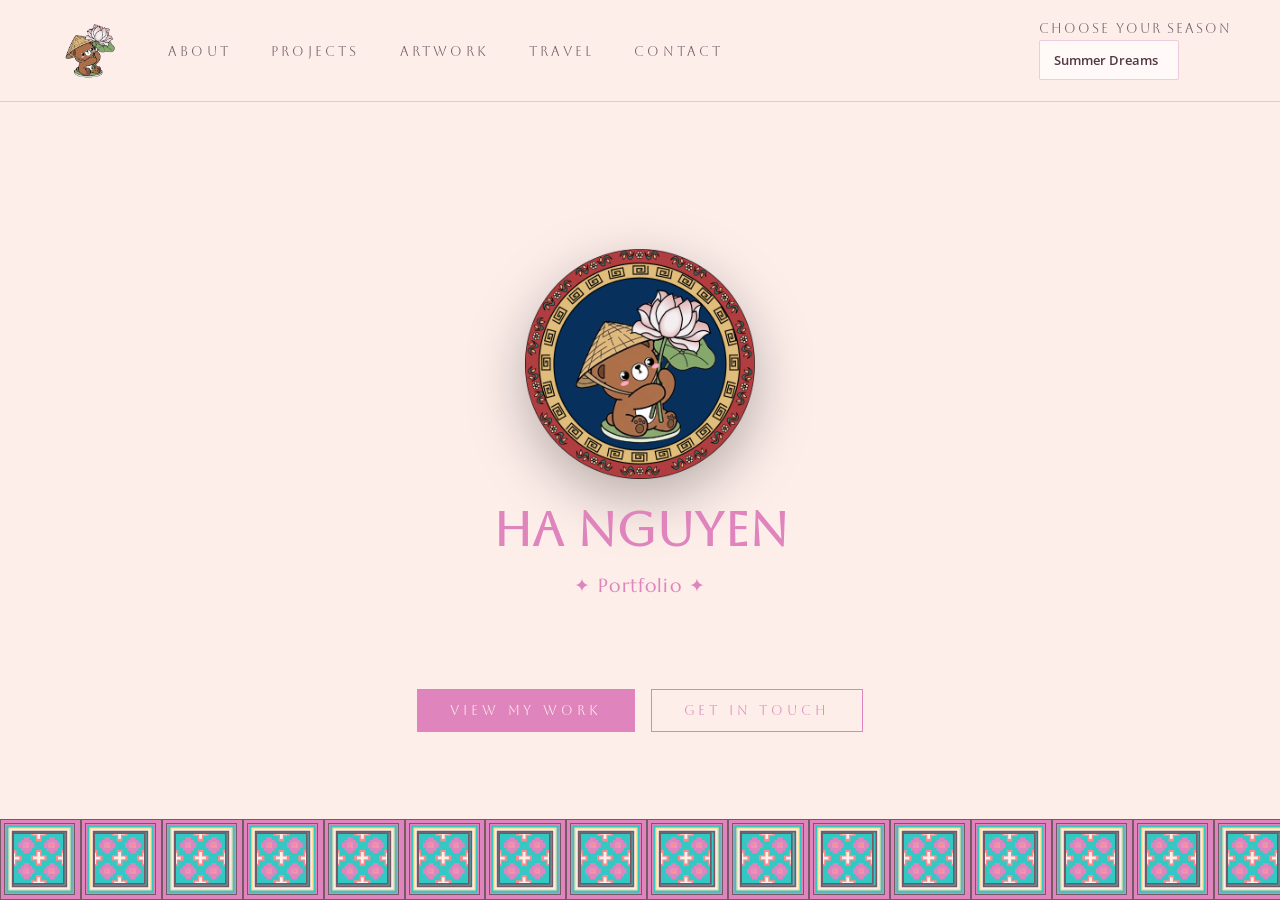
==== commit 3bcdba7c: "graphic designs added" ====
--- a/index.html
+++ b/index.html
@@ -3,9 +3,9 @@
 <head>
 <meta charset="UTF-8">
 <meta name="viewport" content="width=device-width, initial-scale=1.0">
+<link href="https://fonts.googleapis.com/css2?family=Aboreto&family=Marcellus&family=Open+Sans:wght@400;500;600;700&display=swap" rel="stylesheet">
 <title>Home — Ha Nguyen Portfolio</title>
 <link rel="icon" type="image/png" href="honeybear.png">
-<link href="https://fonts.googleapis.com/css2?family=Roboto:wght@300;400;500;700&display=swap" rel="stylesheet">
 <link rel="stylesheet" href="style.css">
 </head>
 <body data-page="home">
--- a/style.css
+++ b/style.css
@@ -45,19 +45,15 @@
   }
 
   :root {
-    --font-name: "Magic Story", "Magic Story";
-    --font-display: "Espiritu", "Espiritu Regular", "Trebuchet MS", sans-serif;
-    --font-body: "Roboto", Arial, sans-serif;
-  }
-
-  @font-face {
-    font-family: "Magic Story";
-    src: local("Magic Story"), local("Magic Story");
-  }
-
-  @font-face {
-    font-family: "Espiritu";
-    src: local("Espiritu"), local("Espiritu Regular");
+    --font-name: "Marcellus", Georgia, serif;
+    --font-display: "Aboreto", "Georgia", serif;
+    --font-body: "Open Sans", Arial, sans-serif;
+    --type-xs: 0.7rem;
+    --type-sm: 0.8rem;
+    --type-body: 0.95rem;
+    --type-lead: 1rem;
+    --type-title: clamp(1.5rem, 3.5vw, 2.5rem);
+    --type-display: clamp(1.75rem, 4.5vw, 3rem);
   }
 
   * { margin: 0; padding: 0; box-sizing: border-box; }
@@ -66,6 +62,7 @@
     background-color: var(--bg);
     color: var(--text);
     font-family: var(--font-display);
+    font-size: var(--type-body);
     min-height: 100vh;
     overflow-x: hidden;
     transition: background-color 0.4s, color 0.4s;
@@ -77,6 +74,8 @@
 
   p {
     font-family: var(--font-body);
+    font-size: var(--type-body);
+    line-height: 1.7;
   }
 
   /* NAV */
@@ -113,7 +112,7 @@
 
   .nav-links a {
     font-family: var(--font-display);
-    font-size: 0.75rem; letter-spacing: 0.25em; text-transform: uppercase;
+    font-size: var(--type-sm); letter-spacing: 0.25em; text-transform: uppercase;
     color: var(--text-muted); text-decoration: none;
     transition: color 0.3s; cursor: pointer; border: none; background: none; padding: 0;
   }
@@ -123,7 +122,7 @@
   .season-picker {
     display: flex; flex-direction: column; gap: 0.3rem;
     color: var(--text-muted); font-family: var(--font-display);
-    font-size: 0.58rem; letter-spacing: 0.15em; text-transform: uppercase;
+    font-size: var(--type-sm); letter-spacing: 0.15em; text-transform: uppercase;
     white-space: nowrap;
   }
 
@@ -132,7 +131,7 @@
     width: 140px; max-width: 100%; padding: 0.62rem 0.85rem;
     border: 1px solid var(--border-a); border-radius: 2px;
     background: var(--bg-card); color: var(--text);
-    font: 600 0.9rem var(--font-body); text-align: center; cursor: pointer;
+    font: 600 var(--type-sm) var(--font-body); text-align: center; cursor: pointer;
     transition: background 0.3s, color 0.3s, border-color 0.3s;
   }
 
@@ -330,14 +329,14 @@
   }
 
   .home-eyebrow {
-    font-family: var(--font-display); font-size: 0.7rem;
-    letter-spacing: 0.4em; text-transform: uppercase;
+    font-family: var(--font-name); font-size: 1.2rem;
+    letter-spacing: 0.06em;
     color: var(--accent); margin-bottom: 2.5rem;
   }
 
   .home-name {
-    font-family: var(--font-name);
-    font-size: clamp(2rem, 5vw, 3.5rem); color: var(--text);
+    font-family: var(--font-display);
+    font-size: var(--type-display); color: var(--text);
     text-align: center; line-height: 1.2; margin-bottom: 0.6rem;
     transition: color 0.4s;
   }
@@ -346,7 +345,7 @@
 
   .home-tagline {
     font-family: var(--font-body); font-style: italic;
-    font-size: 1.2rem; color: var(--text-muted);
+    font-size: 1rem; color: var(--text-muted);
     text-align: center; margin-bottom: 2.5rem; letter-spacing: 0.05em;
     transition: color 0.4s;
   }
@@ -359,12 +358,12 @@
   }
 
   .home-ornament .line.rev { background: var(--accent); }
-  .home-ornament .orn-mark { font-family: var(--font-display); color: var(--accent); font-size: 0.9rem; }
+  .home-ornament .orn-mark { font-family: var(--font-display); color: var(--accent); font-size: var(--type-body); }
 
   .nav-btn-group { display: flex; gap: 1rem; flex-wrap: wrap; justify-content: center; }
 
   .nav-btn {
-    font-family: var(--font-display); font-size: 0.7rem;
+    font-family: var(--font-display); font-size: var(--type-sm);
     letter-spacing: 0.3em; text-transform: uppercase;
     padding: 0.8rem 2rem; border: 1px solid; cursor: pointer;
     transition: all 0.3s; display: inline-block;
@@ -393,14 +392,14 @@
   .page-header { text-align: center; margin-bottom: 4rem; }
 
   .page-header-label {
-    font-family: var(--font-display); font-size: 0.65rem;
-    letter-spacing: 0.5em; text-transform: uppercase;
+    font-family: var(--font-name); font-size: var(--type-lead);
+    letter-spacing: 0.06em;
     color: var(--accent); display: block; margin-bottom: 0.8rem;
   }
 
   .page-title {
     font-family: var(--font-display);
-    font-size: clamp(1.8rem, 4vw, 3rem); color: var(--text);
+    font-size: var(--type-title); color: var(--text);
     line-height: 1.2; margin-bottom: 1rem; transition: color 0.4s;
   }
 
@@ -459,7 +458,7 @@
   .portrait-label {
     position: absolute; bottom: 0; left: 0; right: 0; padding: 1rem;
     background: var(--portrait-overlay);
-    font-family: var(--font-display); font-size: 0.8rem;
+    font-family: var(--font-display); font-size: var(--type-body);
     color: white; text-align: center; letter-spacing: 0.1em;
     transition: background 0.4s;
   }
@@ -467,11 +466,11 @@
   .portrait-side-deco {
     position: absolute; right: -20px; top: 0; bottom: 0; width: 18px;
     display: flex; flex-direction: column; align-items: center; justify-content: space-around;
-    color: var(--accent-dim); font-size: 0.9rem; opacity: 0.6;
+    color: var(--accent-dim); font-size: var(--type-body); opacity: 0.6;
   }
 
   .about-text h3 {
-    font-family: var(--font-display); font-size: 1rem;
+    font-family: var(--font-display); font-size: var(--type-body);
     color: var(--accent); margin-bottom: 1rem; letter-spacing: 0.08em;
   }
 
@@ -479,7 +478,7 @@
 
   .about-text p {
     font-family: var(--font-body);
-    font-size: 1.05rem; line-height: 1.9; color: var(--text-muted);
+    font-size: var(--type-body); line-height: 1.7; color: var(--text-muted);
     margin-bottom: 1.5rem; transition: color 0.4s;
   }
 
@@ -488,7 +487,7 @@
   .about-text .project-link { margin: 1rem 0 0; font-style: normal; }
   .about-text .project-link a {
     display: inline-flex; align-items: center; gap: 0.5rem;
-    color: var(--accent); font: 600 0.72rem var(--font-display);
+    color: var(--accent); font: 600 var(--type-body) var(--font-display);
     letter-spacing: 0.14em; text-transform: uppercase; text-decoration: none;
     border-bottom: 1px solid color-mix(in srgb, var(--accent) 55%, transparent);
     padding: 0 0 0.4rem; transition: color 0.25s, border-color 0.25s, gap 0.25s;
@@ -502,7 +501,7 @@
   .skills-section-heading .page-title { margin-bottom: 0.55rem; }
   .skills-section-heading > p {
     max-width: 620px; margin: 0.6rem auto 0; color: var(--text-muted);
-    font: 0.9rem/1.7 var(--font-body);
+    font: var(--type-body)/1.7 var(--font-body);
   }
   .skills-card-grid { display: grid; grid-template-columns: repeat(5, minmax(0, 1fr)); gap: 0.85rem; }
   .skill-flip-card {
@@ -529,6 +528,9 @@
     border: 1px solid var(--border-a); border-radius: 20px;
     background: var(--bg-card); box-shadow: inset 0 0 0 5px var(--strip-bg);
     backface-visibility: hidden; -webkit-backface-visibility: hidden;
+    /* Separate each face into its own 3D layer; mobile Safari can otherwise
+       paint the front text through the rotated back face. */
+    transform-style: preserve-3d; isolation: isolate;
   }
   .skill-card-face::before, .skill-card-face::after {
     content: ""; position: absolute; z-index: 0; pointer-events: none;
@@ -536,12 +538,12 @@
   }
   .skill-card-face::before { width: 92px; height: 92px; right: -34px; top: 24px; }
   .skill-card-face::after { width: 54px; height: 54px; right: 16px; top: 88px; opacity: 0.7; }
-  .skill-card-front { justify-content: flex-end; }
+  .skill-card-front { justify-content: flex-end; transform: rotateY(0deg) translateZ(1px); }
   .skill-card-number, .skill-card-doodle, .skill-card-front strong,
   .skill-card-subtitle, .skill-card-back strong, .skill-card-items, .skill-flip-hint { position: relative; z-index: 1; }
   .skill-card-number {
     position: absolute; top: 1rem; left: 1rem; color: var(--skill-pop);
-    font: 600 0.62rem var(--font-display); letter-spacing: 0.18em;
+    font: 600 var(--type-sm) var(--font-display); letter-spacing: 0.18em;
   }
   .skill-card-doodle {
     position: absolute; top: 2.8rem; right: 1.05rem; width: 58px; height: 58px;
@@ -549,19 +551,19 @@
     color: var(--skill-pop); background: var(--bg); font-size: 1.65rem;
   }
   .skill-card-front strong, .skill-card-back strong {
-    color: var(--text); font: 600 1rem/1.35 var(--font-display);
+    color: var(--text); font: 600 var(--type-body)/1.35 var(--font-display);
   }
   .skill-card-front strong { max-width: 11rem; margin: 0.5rem 0; }
-  .skill-card-subtitle { color: var(--text-muted); font: 0.75rem/1.5 var(--font-body); }
+  .skill-card-subtitle { color: var(--text-muted); font: var(--type-body)/1.5 var(--font-body); }
   .skill-flip-hint {
     display: flex; align-items: center; justify-content: space-between; gap: 0.4rem;
     width: 100%; margin-top: auto; padding-top: 1.15rem; color: var(--skill-pop);
-    font: 600 0.61rem var(--font-display); letter-spacing: 0.08em; text-transform: uppercase;
+    font: 600 var(--type-sm) var(--font-display); letter-spacing: 0.08em; text-transform: uppercase;
     transition: letter-spacing 0.25s ease;
   }
-  .skill-flip-hint > span { font-size: 1rem; }
+  .skill-flip-hint > span { font-size: var(--type-body); }
   .skill-flip-card:hover .skill-flip-hint { letter-spacing: 0.12em; }
-  .skill-card-back { transform: rotateY(180deg); padding-top: 1.25rem; }
+  .skill-card-back { transform: rotateY(180deg) translateZ(1px); padding-top: 1.25rem; }
   .skill-card-back strong { padding-right: 0.3rem; color: var(--skill-pop); }
   .skill-card-items {
     display: flex; flex-direction: column; gap: 0.45rem; width: 100%;
@@ -569,23 +571,24 @@
   }
   .skill-card-items > span {
     padding: 0.42rem 0.52rem; border: 1px solid var(--border-a); border-radius: 10px;
-    background: var(--strip-bg); color: var(--text-muted); font: 0.69rem/1.35 var(--font-body);
+    background: var(--strip-bg); color: var(--text-muted); font: var(--type-sm)/1.35 var(--font-body);
     overflow-wrap: anywhere;
   }
   .skill-card-back .skill-flip-hint { padding-top: 0.7rem; }
   .skill-card-front {
-    justify-content: space-between; gap: 0.5rem; padding: 28px;
+    justify-content: space-between; align-items: center; gap: 0.5rem; padding: 28px;
     border: 1px solid color-mix(in srgb, var(--skill-pop) 48%, transparent);
     background: color-mix(in srgb, var(--skill-pop) 13%, #fffaf8);
     box-shadow: 0 10px 24px color-mix(in srgb, var(--skill-pop) 14%, transparent);
   }
   .skill-card-front::before { content: none; }
   .skill-card-front::after {
-    content: ""; position: absolute; z-index: 1; top: 57%; left: 28px; right: 28px;
-    height: 1px; border-radius: 0; background: var(--skill-pop);
+    content: ""; position: absolute; z-index: 1; top: 57%; left: 50%;
+    width: 3.5rem; height: 1px; border-radius: 0; background: var(--skill-pop);
+    transform: translateX(-50%);
   }
   .skill-card-front .skill-card-number {
-    position: relative; top: auto; left: auto; display: block;
+    position: relative; top: auto; left: auto; display: block; width: 100%; text-align: center;
     color: color-mix(in srgb, var(--skill-pop) 30%, white);
     -webkit-text-fill-color: color-mix(in srgb, var(--skill-pop) 30%, white);
     -webkit-text-stroke: 2px color-mix(in srgb, var(--skill-pop) 70%, #352333);
@@ -594,12 +597,13 @@
     letter-spacing: -0.08em;
   }
   .skill-card-front > strong {
-    width: 100%; max-width: none; margin: auto 0 0;
+    position: absolute; right: 1rem; bottom: 1.4rem; left: 1rem;
+    width: auto; max-width: none; margin: 0; text-align: center; text-wrap: balance;
     color: #543746; -webkit-text-fill-color: #543746;
-    -webkit-text-stroke: 1px #352333; paint-order: stroke fill; stroke-linejoin: round;
-    font: 700 clamp(1rem, 13cqw, 2.2rem)/1.1 var(--font-display);
+    -webkit-text-stroke: 0.5px #352333; paint-order: stroke fill; stroke-linejoin: round;
+    font: 700 clamp(0.9rem, 9cqw, 1.5rem)/1.15 var(--font-display);
     letter-spacing: -0.045em;
-    overflow-wrap: normal; word-break: normal; hyphens: none;
+    overflow-wrap: anywhere; word-break: normal; hyphens: auto;
   }
   .soul-tune-section { margin: 3.5rem auto; }
   .soul-tune-section .skills-section-heading { margin-bottom: 1.5rem; }
@@ -612,9 +616,9 @@
   .soul-tune-card-heading {
     display: flex; justify-content: space-between; align-items: center; gap: 1rem;
     margin-bottom: 0.8rem; color: var(--accent-dim);
-    font: 600 0.66rem var(--font-display); letter-spacing: 0.18em;
-  }
-  .soul-tune-card-heading span:last-child { color: var(--accent); font-size: 1.1rem; }
+    font: 600 var(--type-sm) var(--font-display); letter-spacing: 0.18em;
+  }
+  .soul-tune-card-heading span:last-child { color: var(--accent); font-size: var(--type-lead); }
   .soul-video-card video {
     display: block; width: 100%; height: auto; object-fit: contain;
     background: transparent; border: 0; border-radius: 0;
@@ -650,7 +654,7 @@
   .stat-num { font-family: var(--font-display); font-size: 2rem; color: var(--accent); display: block; }
 
   .stat-label {
-    font-family: var(--font-display); font-size: 0.6rem;
+    font-family: var(--font-display); font-size: var(--type-sm);
     letter-spacing: 0.3em; text-transform: uppercase;
     color: var(--text-muted); margin-top: 0.3rem; display: block; transition: color 0.4s;
   }
@@ -677,13 +681,13 @@
   .project-card-body { padding: 1.8rem; }
 
   .project-tag {
-    font-family: var(--font-display); font-size: 0.6rem;
+    font-family: var(--font-display); font-size: var(--type-sm);
     letter-spacing: 0.3em; text-transform: uppercase;
     color: var(--teal2-lt); display: block; margin-bottom: 0.8rem;
   }
 
   .project-title {
-    font-family: var(--font-display); font-size: 1rem;
+    font-family: var(--font-display); font-size: var(--type-body);
     color: var(--text); margin-bottom: 0.55rem; line-height: 1.4; transition: color 0.4s;
   }
 
@@ -692,21 +696,21 @@
     margin-bottom: 1rem;
     color: var(--text-muted);
     font-family: var(--font-display);
-    font-size: 0.62rem;
+    font-size: var(--type-sm);
     letter-spacing: 0.22em;
     text-transform: uppercase;
   }
 
   .project-desc {
     font-family: var(--font-body);
-    font-size: 0.95rem; line-height: 1.7; color: var(--text-muted);
+    font-size: var(--type-body); line-height: 1.7; color: var(--text-muted);
     margin-bottom: 1.5rem; transition: color 0.4s;
   }
 
   .project-tech { display: flex; flex-wrap: wrap; gap: 0.4rem; margin-bottom: 1.2rem; }
 
   .tech-pill {
-    font-family: var(--font-display); font-size: 0.58rem;
+    font-family: var(--font-display); font-size: var(--type-sm);
     letter-spacing: 0.15em; text-transform: uppercase;
     padding: 0.3rem 0.6rem;
     background: rgba(135,170,109,0.14); border: 1px solid rgba(135,170,109,0.38);
@@ -720,7 +724,7 @@
   }
 
   .project-link {
-    font-family: var(--font-display); font-size: 0.65rem;
+    font-family: var(--font-display); font-size: var(--type-sm);
     letter-spacing: 0.2em; text-transform: uppercase;
     color: var(--accent); text-decoration: none;
     display: inline-flex; align-items: center; gap: 0.4rem; transition: gap 0.3s;
@@ -734,13 +738,6 @@
   }
 
   /* ARTWORK */
-  .artwork-intro {
-    font-family: var(--font-body);
-    text-align: center; max-width: 600px; margin: 0 auto 3rem;
-    font-style: italic; font-size: 1.1rem; color: var(--text-muted);
-    line-height: 1.8; transition: color 0.4s;
-  }
-
   .artwork-gallery { display: grid; grid-template-columns: repeat(3, 1fr); gap: 1.2rem; }
 
   .artwork-item {
@@ -790,8 +787,22 @@
 
   .artwork-item:hover .artwork-label { transform: translateY(0); }
 
-  .artwork-label h4 { font-family: var(--font-display); font-size: 0.8rem; color: var(--accent); margin-bottom: 0.2rem; }
-  .artwork-label p { font-family: var(--font-display); font-size: 0.6rem; letter-spacing: 0.2em; text-transform: uppercase; color: var(--text-muted); }
+  .artwork-label h4 { font-family: var(--font-display); font-size: var(--type-body); color: var(--accent); margin-bottom: 0.2rem; }
+  .artwork-label p { font-family: var(--font-display); font-size: var(--type-sm); letter-spacing: 0.2em; text-transform: uppercase; color: var(--text-muted); }
+
+  .graphic-design-section { margin-top: 3.5rem; }
+  .graphic-design-heading { text-align: center; margin-bottom: 1.5rem; }
+  .graphic-design-heading h2 { margin: .5rem 0 .55rem; font-size: var(--type-title); color: var(--text); }
+  .graphic-design-heading h2 span { color: var(--accent); }
+  .design-tool-bubbles { display: flex; justify-content: center; flex-wrap: wrap; gap: .65rem; list-style: none; margin: 0 auto 2rem; }
+  .design-tool-bubbles li { padding: .55rem 1rem; border: 1px solid var(--border-a); border-radius: 999px; background: var(--bg-card); color: var(--accent-dim); font: 500 var(--type-body) var(--font-body); transition: border-color .25s; }
+  .design-tool-bubbles li:hover { border-color: var(--accent); }
+  .graphic-design-grid { display: grid; grid-template-columns: minmax(0, 1fr); gap: 2.5rem; }
+  .graphic-design-card { position: relative; overflow: hidden; border: 0; background: transparent; box-shadow: none; }
+  .graphic-design-image-button { display: block; width: 100%; padding: 0; border: 0; background: transparent; cursor: zoom-in; }
+  .graphic-design-image-button:focus-visible { outline: 2px solid var(--accent); outline-offset: 3px; }
+  .graphic-design-card img { display: block; width: 100%; height: auto; aspect-ratio: 1200 / 630; object-fit: cover; border: 0; outline: 0; box-shadow: none; }
+  .graphic-design-card figcaption { padding: 0 0 .85rem; color: var(--text); font: 500 clamp(.9rem, 1.3vw, 1.05rem)/1.35 var(--font-body); letter-spacing: -.015em; }
 
   .artwork-corner {
     position: absolute; top: 8px; right: 8px; width: 20px; height: 20px;
@@ -838,7 +849,7 @@
     display: grid; place-items: center; width: 2.8rem; height: 2.8rem;
     border: 1px solid var(--border-a); border-radius: 50%;
     background: color-mix(in srgb, var(--bg-card) 92%, transparent); color: var(--accent);
-    font: 1.2rem var(--font-body); cursor: pointer; pointer-events: auto;
+    font: 1.25rem var(--font-body); cursor: pointer; pointer-events: auto;
     transition: transform .2s, background .2s, color .2s;
   }
   .artwork-carousel-arrows button:hover { transform: scale(1.08); background: var(--accent); color: var(--bg); }
@@ -883,7 +894,6 @@
     .artwork-carousel-dots { max-width: 66vw; gap: .34rem; }
   }
   @media (max-width: 520px) {
-    .artwork-intro { margin-bottom: 1rem; font-size: .96rem; }
     .artwork-carousel-perspective { height: 460px; }
     .artwork-gallery .artwork-item { --card-width: 74vw; --card-height: 420px; border-radius: 0; }
     .artwork-carousel-arrows { left: .1rem; right: .1rem; }
@@ -900,9 +910,9 @@
   /* CONTACT */
   .contact-layout { display: grid; grid-template-columns: 1fr 1fr; gap: 5rem; align-items: start; }
 
-  .contact-info h3 { font-family: var(--font-display); font-size: 1rem; color: var(--accent); margin-bottom: 1.5rem; }
-
-  .contact-info > p { font-family: var(--font-body); font-size: 1rem; line-height: 1.8; color: var(--text-muted); margin-bottom: 2rem; font-style: italic; transition: color 0.4s; }
+  .contact-info h3 { font-family: var(--font-display); font-size: var(--type-body); color: var(--accent); margin-bottom: 1.5rem; }
+
+  .contact-info > p { font-family: var(--font-body); font-size: var(--type-body); line-height: 1.8; color: var(--text-muted); margin-bottom: 2rem; font-style: italic; transition: color 0.4s; }
 
 
   .contact-visual img {
@@ -927,8 +937,10 @@
     color: var(--accent);
     text-decoration: none;
     font-family: var(--font-display);
-    font-size: 0.76rem;
-    letter-spacing: 0.08em;
+    font-size: var(--type-xs);
+    line-height: 1;
+    letter-spacing: 0.03em;
+    white-space: nowrap;
     transition: border-color 0.3s, color 0.3s, transform 0.3s;
   }
 
@@ -942,7 +954,7 @@
   .travel-wrapper { max-width: 1180px; }
   .travel-intro {
     max-width: 580px; margin: 1.5rem auto 0; color: var(--text-muted);
-    font-size: 1rem; line-height: 1.8;
+    font-size: var(--type-body); line-height: 1.8;
   }
   .travel-map-card, .travel-chart-card {
     border: 1px solid var(--border-a); border-radius: 24px;
@@ -954,16 +966,16 @@
     gap: 1rem; margin-bottom: 1.2rem;
   }
   .travel-kicker {
-    color: var(--accent-dim); font: 600 0.62rem var(--font-display);
+    color: var(--accent-dim); font: 600 var(--type-sm) var(--font-display);
     letter-spacing: 0.24em; text-transform: uppercase;
   }
   .travel-card-heading h2, .travel-section-heading h2 {
-    margin-top: 0.4rem; color: var(--text); font-size: clamp(1.25rem, 2.8vw, 1.8rem);
-  }
-  .travel-filter { display: flex; align-items: center; gap: 0.55rem; color: var(--text-muted); font: 0.8rem var(--font-body); }
+    margin-top: 0.4rem; color: var(--text); font-size: clamp(1.1rem, 2.5vw, 1.5rem);
+  }
+  .travel-filter { display: flex; align-items: center; gap: 0.55rem; color: var(--text-muted); font: var(--type-body) var(--font-body); }
   .travel-filter select {
     border: 1px solid var(--border-a); border-radius: 999px; padding: 0.55rem 0.9rem;
-    color: var(--text); background: var(--bg); font: 500 0.8rem var(--font-body);
+    color: var(--text); background: var(--bg); font: 500 var(--type-body) var(--font-body);
   }
   #travel-map {
     width: 100%; height: min(62vh, 520px); min-height: 340px; overflow: hidden;
@@ -972,42 +984,30 @@
   }
   #travel-map .js-plotly-plot, #travel-map .plot-container { width: 100%; height: 100%; }
   .travel-map-footer { display: flex; flex-wrap: wrap; justify-content: space-between; align-items: center; gap: 1rem; padding-top: 1rem; }
-  .travel-memory-actions {
-    display: none; width: 100%; flex-wrap: wrap; align-items: center; gap: 0.55rem 0.9rem;
-    padding: 0.7rem 0.9rem; border: 1px solid var(--border-a); border-radius: 12px;
-    background: var(--strip-bg); color: var(--text-muted); font: 0.78rem/1.5 var(--font-body);
-  }
-  .travel-memory-actions.is-visible { display: flex; }
-  .travel-memory-actions a {
-    color: var(--accent); font: 600 0.74rem var(--font-display); text-decoration: none;
-    border-bottom: 1px solid var(--border-a); padding-bottom: 0.1rem;
-  }
-  .travel-memory-actions a:hover { border-color: var(--accent); }
-  .travel-memory-actions a:focus-visible { outline: 2px solid var(--accent); outline-offset: 3px; }
-  #travel-map-status { color: var(--text-muted); font-size: 0.82rem; line-height: 1.5; }
+  #travel-map-status { color: var(--text-muted); font-size: var(--type-body); line-height: 1.5; }
   .travel-legend { display: flex; flex-wrap: wrap; gap: 0.45rem 0.85rem; }
-  .travel-legend span { display: inline-flex; align-items: center; gap: 0.38rem; color: var(--text-muted); font: 0.72rem var(--font-body); }
+  .travel-legend span { display: inline-flex; align-items: center; gap: 0.38rem; color: var(--text-muted); font: var(--type-body) var(--font-body); }
   .travel-legend i { display: inline-block; width: 9px; height: 9px; border-radius: 50%; }
-  .travel-map-attribution { color: var(--text-muted); font: 0.68rem var(--font-body); }
+  .travel-map-attribution { color: var(--text-muted); font: var(--type-sm) var(--font-body); }
   .travel-map-attribution a { color: var(--accent); }
   .travel-section-heading { margin-bottom: 1.3rem; }
   .travel-section-heading h2 { margin-bottom: 0.5rem; }
-  .travel-section-heading p { max-width: 650px; color: var(--text-muted); font-size: 0.9rem; line-height: 1.7; }
+  .travel-section-heading p { max-width: 650px; color: var(--text-muted); font-size: var(--type-body); line-height: 1.7; }
   .travel-stat-grid { display: grid; grid-template-columns: repeat(3, minmax(0,1fr)); gap: 0.9rem; }
   .travel-stat {
     position: relative; min-height: 140px; padding: 1.15rem; border: 1px solid var(--border-a);
     border-radius: 18px; background: var(--strip-bg); display: flex; flex-direction: column; justify-content: flex-end;
   }
   .travel-stat-icon { position: absolute; top: 0.8rem; right: 0.95rem; color: var(--accent); font-size: 1.25rem; }
-  .travel-stat strong { color: var(--text); font: 600 clamp(1.15rem, 2.7vw, 1.7rem) var(--font-display); overflow-wrap: anywhere; }
-  .travel-stat > span:last-child { margin-top: 0.35rem; color: var(--text-muted); font: 0.75rem var(--font-body); }
-  .travel-insight { margin-top: 1rem; padding: 1.15rem 1.25rem; border-left: 3px solid var(--accent); border-radius: 0 14px 14px 0; background: var(--strip-bg); color: var(--text-muted); font: 0.9rem/1.8 var(--font-body); }
+  .travel-stat strong { color: var(--text); font: 600 clamp(1rem, 2.4vw, 1.5rem) var(--font-display); overflow-wrap: anywhere; }
+  .travel-stat > span:last-child { margin-top: 0.35rem; color: var(--text-muted); font: var(--type-body) var(--font-body); }
+  .travel-insight { margin-top: 1rem; padding: 1.15rem 1.25rem; border-left: 3px solid var(--accent); border-radius: 0 14px 14px 0; background: var(--strip-bg); color: var(--text-muted); font: var(--type-body)/1.8 var(--font-body); }
   .travel-year-chart { display: grid; gap: 0.7rem; max-width: 780px; }
-  .travel-year-row { display: grid; grid-template-columns: 4rem 1fr 3rem; align-items: center; gap: 0.7rem; color: var(--text-muted); font: 0.78rem var(--font-body); }
+  .travel-year-row { display: grid; grid-template-columns: 4rem 1fr 3rem; align-items: center; gap: 0.7rem; color: var(--text-muted); font: var(--type-body) var(--font-body); }
   .travel-year-track { height: 16px; border-radius: 999px; background: var(--strip-bg); overflow: hidden; }
   .travel-year-bar { height: 100%; min-width: 4px; border-radius: inherit; background: var(--year-color, var(--accent)); transition: width 0.5s ease; }
   .travel-year-count { text-align: right; font-variant-numeric: tabular-nums; }
-  .travel-source-note { margin: -0.7rem 0 1rem; color: var(--text-muted); text-align: right; font: 0.72rem var(--font-body); }
+  .travel-source-note { margin: -0.7rem 0 1rem; color: var(--text-muted); text-align: right; font: var(--type-body) var(--font-body); }
   .travel-source-note a, .travel-source-note button { color: var(--accent); }
   .travel-source-note button { border: 0; background: transparent; font: inherit; text-decoration: underline; cursor: pointer; }
   @media (max-width: 768px) {
@@ -1018,7 +1018,7 @@
   }
   @media (max-width: 520px) {
     .travel-stat { min-height: 122px; padding: 0.9rem; }
-    .travel-stat > span:last-child { font-size: 0.68rem; }
+    .travel-stat > span:last-child { font-size: var(--type-xs); }
     .travel-map-card, .travel-chart-card { border-radius: 18px; }
     #travel-map { height: 380px; }
   }
@@ -1036,20 +1036,20 @@
   .contact-icon {
     width: 36px; height: 36px; border: 1px solid var(--accent-dim);
     display: flex; align-items: center; justify-content: center;
-    font-size: 0.9rem; color: var(--accent); font-family: var(--font-display);
+    font-size: var(--type-body); color: var(--accent); font-family: var(--font-display);
     flex-shrink: 0; transition: border-color 0.4s, color 0.4s;
   }
 
-  .contact-detail-text { font-family: var(--font-display); font-size: 0.7rem; letter-spacing: 0.1em; color: var(--text-muted); transition: color 0.4s; }
-  .contact-detail-label { font-size: 0.55rem; letter-spacing: 0.3em; text-transform: uppercase; color: var(--accent-dim); display: block; margin-bottom: 0.2rem; }
+  .contact-detail-text { font-family: var(--font-display); font-size: var(--type-sm); letter-spacing: 0.1em; color: var(--text-muted); transition: color 0.4s; }
+  .contact-detail-label { font-size: var(--type-xs); letter-spacing: 0.3em; text-transform: uppercase; color: var(--accent-dim); display: block; margin-bottom: 0.2rem; }
 
   .contact-form { display: flex; flex-direction: column; gap: 1.2rem; }
 
-  .form-label { font-family: var(--font-display); font-size: 0.6rem; letter-spacing: 0.3em; text-transform: uppercase; color: var(--accent-dim); display: block; margin-bottom: 0.4rem; }
+  .form-label { font-family: var(--font-display); font-size: var(--type-sm); letter-spacing: 0.3em; text-transform: uppercase; color: var(--accent-dim); display: block; margin-bottom: 0.4rem; }
 
   .form-input, .form-textarea {
     width: 100%; background: var(--strip-bg); border: 1px solid var(--border-a);
-    color: var(--text); font-family: var(--font-body); font-size: 1rem;
+    color: var(--text); font-family: var(--font-body); font-size: var(--type-body);
     padding: 0.8rem 1rem; outline: none;
     transition: border-color 0.3s, background 0.4s, color 0.4s;
   }
@@ -1062,7 +1062,7 @@
   .form-textarea { min-height: 140px; resize: vertical; }
 
   .form-submit {
-    font-family: var(--font-display); font-size: 0.7rem;
+    font-family: var(--font-display); font-size: var(--type-sm);
     letter-spacing: 0.3em; text-transform: uppercase;
     padding: 1rem 2.5rem; background: var(--accent); color: var(--bg);
     border: none; cursor: pointer; transition: all 0.3s; align-self: flex-start;
@@ -1074,14 +1074,14 @@
     font-family: var(--font-body);
     display: none;
     color: var(--accent);
-    font-size: 0.9rem;
+    font-size: var(--type-body);
     font-style: italic;
   }
 
   footer {
     text-align: center; padding: 2rem;
     border-top: 1px solid var(--border-a);
-    font-family: var(--font-display); font-size: 0.6rem;
+    font-family: var(--font-display); font-size: var(--type-sm);
     letter-spacing: 0.3em; text-transform: uppercase;
     color: var(--accent-dim); transition: border-color 0.4s, color 0.4s;
   }
@@ -1100,8 +1100,8 @@
   @media (max-width: 768px) {
     nav { padding: 0.65rem 1.25rem; gap: 0.75rem; }
     .nav-links { gap: 1.2rem; }
-    .season-picker { font-size: 0.5rem; letter-spacing: 0.1em; }
-    .season-picker button { width: 190px; font-size: 0.7rem; }
+    .season-picker { font-size: var(--type-xs); letter-spacing: 0.1em; }
+    .season-picker button { width: 190px; font-size: var(--type-sm); }
     .nav-left { gap: 1.5rem; }
     .page-wrapper { padding: 132px 1.5rem 3rem; }
     .page-wrapper > .viet-strip { margin-bottom: -3rem; }
@@ -1118,11 +1118,13 @@
     nav { align-items: flex-start; flex-wrap: wrap; }
     .nav-left { width: 100%; justify-content: space-between; gap: 0.75rem; }
     .nav-links { gap: 0.8rem; }
-    .nav-links a { font-size: 0.62rem; letter-spacing: 0.12em; }
+    .nav-links a { font-size: var(--type-xs); letter-spacing: 0.12em; }
     .season-picker { margin-left: auto; }
     .season-picker button { width: min(80vw, 300px); }
     .page-wrapper { padding-top: 170px; }
     .skills-card-grid { grid-template-columns: 1fr; }
+    .graphic-design-section { margin-top: 2.5rem; }
+    .graphic-design-grid { grid-template-columns: minmax(0, 1fr); gap: 1rem; }
     .skill-flip-card, .skill-flip-inner { min-height: 300px; }
     .skill-card-front { padding: 1.3rem; }
     .skill-card-back { padding: 1.25rem; }
